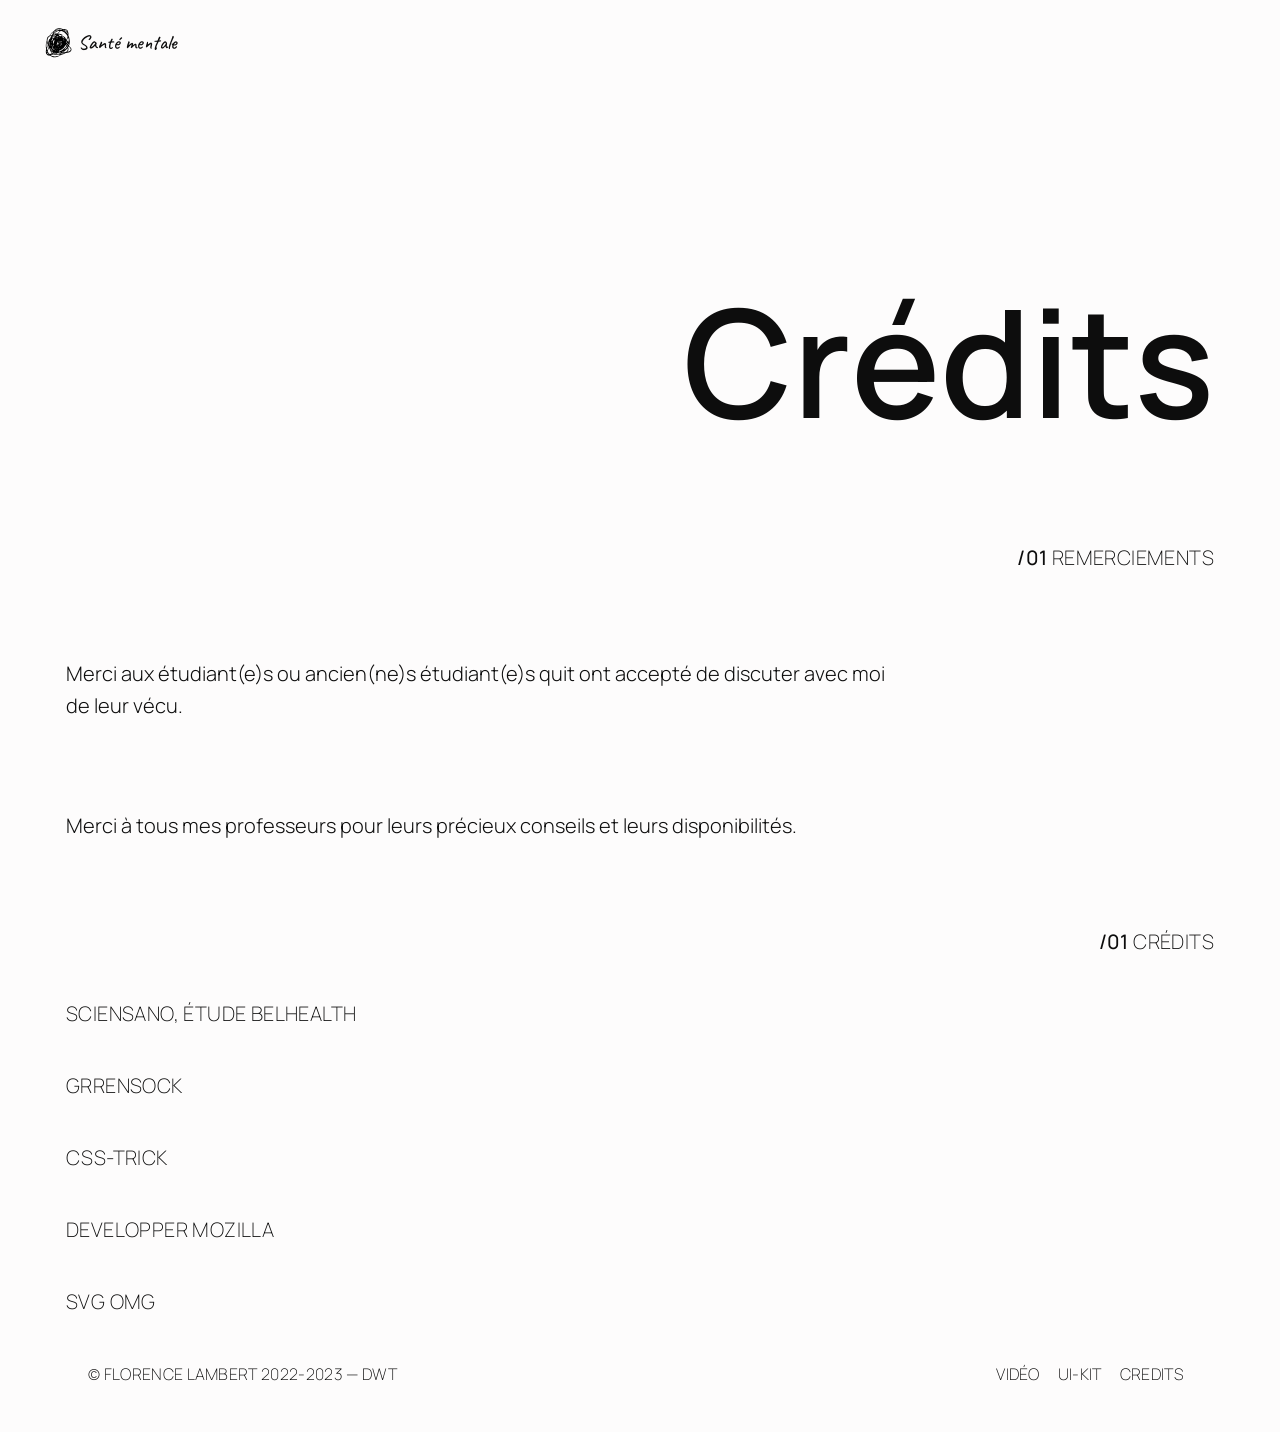
==== src/credits.html @ 5878da1f "credits, video" ====
<!DOCTYPE html>
<html lang="fr">
<head>
  <meta charset="UTF-8">
  <meta http-equiv="X-UA-Compatible" content="IE=edge">
  <meta name="viewport" content="width=device-width, initial-scale=1">

  <meta name="description" content="Site web de présentation des démarches, échanges et réflexions menées par Florence Lambert dans le cadre du TFA dans l'option DWT à la Haute Ecole Albert Jacquart">
  <!-- Meta Partage -->
  <meta property="og:site_name" content="TFA Crédits Santé mentale Florence Lambert">
    <meta property="og:title" content="TFA - Crédits - Santé mentale - Florence Lambert - DWT - HEAJ">
    <meta property="og:description" content="Site web de présentation des démarches, échanges et réflexions menées par Florence Lambert dans le cadre du TFA dans l'option DWT à la Haute Ecole Albert Jacquart">
    <meta property="og:type" content="website">
    <meta property="og:url" content="http://www.florence-lambert.be/projets/tfa/index.html">
    <meta property="og:image" content="http://www.florence-lambert.be/projets/tfa/assets/images/logo.svg">
    <meta property="og:image:width" content="1800">
    <meta property="og:image:height" content="945">

  <title>TFA - Crédits - La santé mentale - Florence Lambert - DWT - HEAJ</title>
   <!-- Favicon -->
  <link rel="icon" type="image/svg" href="https://florence-lambert.be/projets/tfa/assets/images/logo.svg">
  <link rel="stylesheet" href="styles/app.css">
  <script src="scripts/app.js" defer></script>
</head>
<body>
  <nav class="menu">
    <div class="menu__logo">
      <a href="index.html">
        <img class="logo" src="assets/images/logo.svg" alt="logo">
        Santé mentale
      </a>
    </div>
  </nav>
  <main class="main">
    <section class="section section--credits">
      <h1 class="title title--home right">Crédits</h1>
      <h2 class="title title--ui right">
        <span>/01</span> 
        Remerciements
      </h2>
      <p class="txt">Merci aux étudiant(e)s ou ancien(ne)s étudiant(e)s quit ont accepté de discuter avec moi de leur&nbsp;vécu.</p>
      <p class="txt">Merci à tous mes professeurs pour leurs précieux conseils et leurs&nbsp;disponibilités.</p>
      <h2 class="title title--ui right">
        <span>/01</span> 
        Crédits
      </h2>
      <ul>
        <li><a href="https://www.sciensano.be/fr/coin-presse/la-sante-mentale-apres-la-crise-du-covid-19-premieres-conclusions-de-letude-belhealth">Sciensano, étude Belhealth</a></li>
        <li><a href="https://greensock.com/">Grrensock</a></li>
        <li><a href="https://css-tricks.com/">Css-trick</a></li>
        <li><a href="https://developer.mozilla.org/fr/">Developper Mozilla</a></li>
        <li><a href="https://svgomg.net/">SVG OMG</a></li>
      </ul>

      
    </section>
  </main>

  <footer class="footer">
    <ul class="linkList">
      <li class="linkList__el"><a href="video.html">Vidéo</a></li>
      <li class="linkList__el"><a href="ui-kit.html">Ui-Kit</a></li>
      <li class="linkList__el"><a href="credits.html">Credits</a></li>
    </ul>
    <p class="footer__el">© <a href="https://florence-lambert.be/" target="_blank">Florence Lambert</a> 2022-2023 — <a href="http://dwm.re/" target="_blank">DWT</a></p>
  </footer> 
</body>
</html>
---- src/styles/app.css ----
@charset "UTF-8";
/* COLORS */
/* $c-alt: #e41612; */
/* MEDIA QUERIES */
/* TEXTS */
@import url("https://fonts.googleapis.com/css2?family=Caveat:wght@400;500;600;700&family=Manrope:wght@200;300;400;500;600;700&display=swap");
:root {
  --legend: 12px;
  --textlittle: 17px;
  --text: 18px;
  --textbig: 28px;
  --subtitle: 35px;
  --title: 44px;
  --bigtitle: 55px;
  --vbigtitle: 69px;
}

@media (min-width: 1200px) {
  :root {
    --legend: 16px;
    --textlittle: 19px;
    --text: 20px;
    --textbig: 31px;
    --subtitle: 44px;
    --title: 62px;
    --bigtitle: 88px;
    --vbigtitle: 175px;
  }
}
@media (min-width: 1450px) {
  :root {
    --legend: 16px;
    --textlittle: 21px;
    --text: 22px;
    --textbig: 31px;
    --subtitle: 44px;
    --title: 62px;
    --bigtitle: 88px;
    --vbigtitle: 175px;
  }
}
/* COLORS */
/* $c-alt: #e41612; */
/* MEDIA QUERIES */
/* TEXTS */
:root {
  --legend: 12px;
  --textlittle: 17px;
  --text: 18px;
  --textbig: 28px;
  --subtitle: 35px;
  --title: 44px;
  --bigtitle: 55px;
  --vbigtitle: 69px;
}

@media (min-width: 1200px) {
  :root {
    --legend: 16px;
    --textlittle: 19px;
    --text: 20px;
    --textbig: 31px;
    --subtitle: 44px;
    --title: 62px;
    --bigtitle: 88px;
    --vbigtitle: 175px;
  }
}
@media (min-width: 1450px) {
  :root {
    --legend: 16px;
    --textlittle: 21px;
    --text: 22px;
    --textbig: 31px;
    --subtitle: 44px;
    --title: 62px;
    --bigtitle: 88px;
    --vbigtitle: 175px;
  }
}
body {
  font-family: "Manrope", sans-serif;
  font-size: var(--text);
  font-weight: 300;
  line-height: 1.55;
  font-style: normal;
  color: #0D0D0D;
  background-color: #FDFCFC;
}
body a {
  text-decoration: none;
  cursor: pointer;
  color: #0D0D0D;
}

@media (max-width: 363px) {
  .title {
    font-size: 43px;
  }
  .title--big {
    font-size: 50px;
  }
}
@media (max-width: 412px) {
  .title--big .hide-mobile1 {
    display: none;
  }
}
/* Titles */
.title {
  font-size: var(--title);
  font-weight: 600;
  line-height: 1.2;
  margin-bottom: 35px;
  margin-left: -3px;
}
@media (max-width: 366px) {
  .title {
    font-size: 43px;
  }
}
.title--big {
  font-size: var(--bigtitle);
  font-weight: 500;
  line-height: 1.1;
  margin-top: 135px;
  margin-bottom: 54px;
  margin-left: -2px;
}
@media (max-width: 363px) {
  .title--big {
    font-size: 50px;
  }
}
@media (max-width: 412px) {
  .title--big .hide-mobile1 {
    display: none;
  }
}
.title--little {
  font-size: var(--subtitle);
  line-height: 1.3;
  margin-top: 108px;
  margin-bottom: 27px;
  margin-left: -1px;
}
.title span {
  font-weight: 300;
}
.title--home {
  font-size: var(--vbigtitle);
  font-weight: 300;
  line-height: 1.15;
  text-transform: capitalize;
  margin: 72px 0 234px;
  margin-left: -4px;
}
.title--home span {
  font-weight: 600;
  margin-left: 31px;
  grid-row: 2;
}
@media (min-width: 412px) {
  .title--home span {
    margin-left: 74px;
  }
}
@media (min-width: 1024px) {
  .title--home span {
    margin-left: 0px;
  }
}

.section--solution div:last-of-type .title--little:last-of-type {
  font-weight: 300;
}

/* Texts */
.txt {
  max-width: 69ch;
  margin-bottom: 1em;
}
.txt--bold {
  font-weight: 500;
}
.txt--big {
  font-size: 25px;
  font-weight: 400;
  line-height: 1.45;
  text-align: center;
  margin: 0 auto;
  padding: 0 24px;
  margin-top: 90px;
  margin-bottom: 108px;
  max-width: 49ch;
}
.txt--little {
  font-size: var(--textlittle);
  margin-top: 0.5em;
  margin-bottom: 0em;
}
.txt--short {
  max-width: 48ch;
}
.txt--end {
  margin-top: 26px;
}

.author {
  font-size: var(--legend);
  font-style: normal;
  text-align: end;
  margin-top: 1em;
}

/* Citations */
.citation__content {
  font-family: "Caveat", cursive;
  font-size: var(--textbig);
  font-style: normal;
  font-weight: 400;
  line-height: 1.3;
}
@media (min-width: 1200px) {
  .citation__content {
    text-indent: -16px;
  }
}
.citation__legend {
  text-align: end;
}
.citation__author {
  font-size: var(--legend);
  font-style: normal;
}

@media (min-width: 650px) {
  .section--solution .citation, .section--meet .citation {
    text-indent: -16px;
  }
}
@media (min-width: 1200px) {
  .section--solution .citation, .section--meet .citation {
    text-indent: -20px;
  }
}

/* Dt besoins fondamentaux */
.container-fondamental .dt {
  font-size: var(--textbig);
  font-family: "Caveat", cursive;
  font-style: normal;
  font-weight: 400;
  line-height: 1.3;
  margin-top: 0.5em;
}

/* ul context covid et wrapper */
.section--context ul, .section .wrapper ul {
  font-family: "Caveat", cursive;
  font-style: normal;
  font-weight: 400;
  font-size: var(--textbig);
  line-height: 1.3;
}
.section .wrapper ul, .section .wrapper-2 .citation__content {
  font-size: 25px;
}
.section--context ul {
  color: #404040;
  font-weight: 500;
  margin: 126px -24px 0px;
  padding: 0px 24px;
}
.section--context ul li {
  margin-bottom: 54px;
}
.section--context ul li:nth-child(2), .section--context ul li:nth-child(3) {
  width: 50%;
}
@media (min-width: 589px) {
  .section--context ul li:nth-child(2), .section--context ul li:nth-child(3) {
    width: 40%;
  }
}

/* Details */
details {
  font-size: var(--textlittle);
  font-weight: 500;
  z-index: -1;
}
details p {
  font-weight: 300;
  padding-bottom: 1em;
}

/* Need problems count */
.problem {
  font-family: "Caveat", cursive;
  font-style: normal;
  font-weight: 400;
  font-size: var(--text);
  line-height: 1.45;
  text-align: center;
  max-width: 30ch;
}
.problem__text {
  max-width: 30ch;
  pointer-events: none;
}
.problem__count {
  font-size: var(--textbig);
  font-weight: 700;
  pointer-events: none;
}

/*Menu*/
.menu__logo {
  font-family: "Caveat", cursive;
  font-style: normal;
  font-weight: 500;
}
.menu__el {
  font-size: 25px;
  font-weight: 200;
  text-transform: uppercase;
  letter-spacing: 0.02em;
  -webkit-transition: 0.2s;
}
@media (min-width: 540px) {
  .menu__el {
    font-size: 31px;
  }
}
@media (min-width: 1200px) {
  .menu__el {
    font-size: 15px;
  }
}

/*Footer*/
.footer {
  font-size: 17px;
  font-weight: 200;
  text-transform: uppercase;
  letter-spacing: 0.02em;
  display: flex;
  flex-direction: column;
  align-items: center;
  text-align: center;
  padding: 27px 18px;
}
.footer .linkList {
  display: flex;
  margin-bottom: 18px;
}
.footer .linkList__el {
  margin: 0 9px;
  transition: transform 0.2s;
}
.footer .linkList__el:hover {
  color: #404040;
  transform: scale(1.02);
  transition: transform 0.3s;
}
.footer__el a:hover {
  color: black;
}

/* Responsive */
@media (min-width: 540px) {
  .section--context ul {
    margin: 126px -36px 0px;
    padding: 0px 36px;
  }
  .title--home {
    font-size: 86px;
    margin-left: -7px;
  }
}
@media (min-width: 650px) {
  .title--home {
    font-size: 107px;
    margin-bottom: 270px;
  }
  .section--context ul {
    margin: 126px -66px 0px;
    padding: 0px 66px;
  }
}
@media (min-width: 730px) {
  .title--home {
    font-size: 124px;
    margin-left: -8px;
  }
}
@media (min-width: 1024px) {
  .col-2 {
    margin-left: 33px;
  }
  .section--context ul {
    margin: 126px 0px 0px;
    padding: 0px;
  }
  .section--context ul li {
    margin-bottom: 54px;
  }
  .section--context ul li:nth-child(2), .section--context ul li:nth-child(3) {
    width: 100%;
  }
  .section--context ul li:nth-child(1) {
    grid-row: 1;
    margin-bottom: 88px;
  }
  .section--context ul li:nth-child(2) {
    grid-row: 3;
    margin-bottom: 176px;
  }
  .section--context ul li:nth-child(3) {
    grid-row: 2;
    margin-bottom: 44px;
  }
  .section--context ul li:nth-child(4) {
    grid-row: 4;
  }
}
@media (min-width: 1200px) {
  body {
    line-height: 1.6;
  }
  .title {
    margin-bottom: 66px;
    margin-left: -4px;
  }
  .title--home {
    font-size: 150px;
    line-height: 1;
    margin: 88px -10px 198px 0px;
  }
  .title--big {
    margin-bottom: 88px;
    text-indent: -4px;
  }
  .title--little {
    margin-top: 154px;
    margin-bottom: 33px;
    margin-left: -2px;
  }
  .txt {
    margin-left: -1px;
  }
  .txt--big {
    font-size: var(--textbig);
    margin: 0 auto;
  }
  .txt--end {
    margin-top: 88px;
  }
  .col-2 {
    margin-left: 66px;
  }
  .section--context ul {
    font-size: 36px;
    margin: 154px 0px 0px;
    padding: 0px;
  }
  .section--context ul li {
    margin-bottom: 54px;
  }
  .section--context ul li:nth-child(2), .section--context ul li:nth-child(3) {
    width: 100%;
  }
  .section--context ul li:nth-child(1) {
    grid-row: 1;
    margin-bottom: 88px;
  }
  .section--context ul li:nth-child(2) {
    grid-row: 3;
    margin-bottom: 44px;
  }
  .section--context ul li:nth-child(3) {
    grid-row: 2;
    margin-bottom: 176px;
    grid-column-start: 7;
  }
  .section--context ul li:nth-child(4) {
    grid-row: 4;
    margin-bottom: 154px;
  }
  .section .wrapper ul, .section .wrapper-2 .citation__content {
    font-size: var(--textbig);
  }
  details {
    font-size: var(--text);
  }
  details p {
    font-size: var(--textlittle);
  }
  .footer {
    font-size: 16px;
    flex-direction: row;
    justify-content: space-between;
    padding: 44px 88px;
  }
  .footer .linkList {
    margin-bottom: 0;
    order: 2;
  }
}
@media (min-width: 1450px) {
  .menu__el {
    font-size: var(--legend);
  }
  .title--home {
    font-size: var(--vbigtitle);
    margin-left: -11px;
  }
  .section--context ul {
    font-size: 44px;
  }
}
/* COLORS */
/* $c-alt: #e41612; */
/* MEDIA QUERIES */
/* TEXTS */
:root {
  --legend: 12px;
  --textlittle: 17px;
  --text: 18px;
  --textbig: 28px;
  --subtitle: 35px;
  --title: 44px;
  --bigtitle: 55px;
  --vbigtitle: 69px;
}

@media (min-width: 1200px) {
  :root {
    --legend: 16px;
    --textlittle: 19px;
    --text: 20px;
    --textbig: 31px;
    --subtitle: 44px;
    --title: 62px;
    --bigtitle: 88px;
    --vbigtitle: 175px;
  }
}
@media (min-width: 1450px) {
  :root {
    --legend: 16px;
    --textlittle: 21px;
    --text: 22px;
    --textbig: 31px;
    --subtitle: 44px;
    --title: 62px;
    --bigtitle: 88px;
    --vbigtitle: 175px;
  }
}
.section > * {
  grid-column-start: 1;
}

.d-grid-start01 {
  grid-column-start: 1;
}

.d-grid-start02 {
  grid-column-start: 2;
}

.d-grid-start03 {
  grid-column-start: 3;
}

.d-grid-start04 {
  grid-column-start: 4;
}

.d-grid-start05 {
  grid-column-start: 5;
}

.d-grid-start06 {
  grid-column-start: 6;
}

.d-grid-start07 {
  grid-column-start: 7;
}

.d-grid-end03 {
  grid-column-end: 3;
}

.d-grid-end04 {
  grid-column-end: 4;
}

.d-grid-end05 {
  grid-column-end: 5;
}

.d-grid-end06 {
  grid-column-end: 6;
}

.d-grid-end07 {
  grid-column-end: 7;
}

.d-grid-end {
  grid-column-end: -1;
}

@media (min-width: 1024px) {
  .grid {
    display: grid;
    grid-template-columns: 88px 2.2fr 88px 1.81fr 2.71fr 88px 3.2fr;
    grid-column-gap: 33px;
  }
}
/* Special section show */
.d-grid-show-t {
  grid-row-start: 3;
}

.d-grid-show-p {
  grid-row-start: 4;
}

/* Special fondamental needs */
@media (min-width: 800px) {
  .container-fondamental {
    display: grid;
    grid-template-columns: 1fr 1fr 1fr 1fr;
    -moz-column-gap: 2em;
         column-gap: 2em;
  }
  .container-fondamental .t-grid-start02 {
    grid-column-start: 2;
  }
  .container-fondamental .t-grid-start02 {
    grid-column-start: 2;
  }
  .container-fondamental .t-grid-start03 {
    grid-column-start: 3;
  }
  .container-fondamental .t-grid-end03 {
    grid-column-end: 3;
  }
  .container-fondamental .t-grid-end04 {
    grid-column-end: 4;
  }
  .container-fondamental .t-grid-end {
    grid-column-end: -1;
  }
}
@media (min-width: 1200px) {
  .container-fondamental {
    display: grid;
    grid-template-columns: 88px 2.2fr 88px 1.81fr 2.71fr 88px 3.2fr;
    grid-column-gap: 33px;
  }
  .container-fondamental .d-grid-start01 {
    grid-column-start: 1;
  }
  .container-fondamental .d-grid-start04 {
    grid-column-start: 4;
  }
  .container-fondamental .d-grid-start06 {
    grid-column-start: 6;
  }
  .container-fondamental .d-grid-end04 {
    grid-column-end: 4;
  }
  .container-fondamental .d-grid-end06 {
    grid-column-end: 6;
  }
  .container-fondamental .d-grid-end {
    grid-column-end: -1;
  }
}

/* COLORS */
/* $c-alt: #e41612; */
/* MEDIA QUERIES */
/* TEXTS */
:root {
  --legend: 12px;
  --textlittle: 17px;
  --text: 18px;
  --textbig: 28px;
  --subtitle: 35px;
  --title: 44px;
  --bigtitle: 55px;
  --vbigtitle: 69px;
}

@media (min-width: 1200px) {
  :root {
    --legend: 16px;
    --textlittle: 19px;
    --text: 20px;
    --textbig: 31px;
    --subtitle: 44px;
    --title: 62px;
    --bigtitle: 88px;
    --vbigtitle: 175px;
  }
}
@media (min-width: 1450px) {
  :root {
    --legend: 16px;
    --textlittle: 21px;
    --text: 22px;
    --textbig: 31px;
    --subtitle: 44px;
    --title: 62px;
    --bigtitle: 88px;
    --vbigtitle: 175px;
  }
}
/* Draggrable silder */
.wrapper {
  width: 100%;
  margin: 0px -24px;
  padding: 0px 24px;
  overflow: hidden;
  cursor: pointer;
}
.wrapper.dragging {
  cursor: grab;
}
.wrapper .cards {
  display: flex;
  width: -moz-fit-content;
  width: fit-content;
  margin: 27px 0px 54px;
}
.wrapper .cards__el {
  border: 1px solid #8C8C8C;
  border-radius: 26px;
  width: 10em;
  height: -moz-fit-content;
  height: fit-content;
  padding: 24px 24px;
  margin-right: 24px;
}
.wrapper .cards__el:last-child {
  margin-right: 0px;
}
@media (min-width: 540px) {
  .wrapper {
    margin: 0px -36px;
    padding: 0px 36px;
  }
}
@media (min-width: 650px) {
  .wrapper {
    margin: 0px -66px;
    padding: 0px 66px;
  }
}
@media (min-width: 800px) {
  .wrapper {
    margin: 0px -77px;
    padding: 0px 77px;
  }
}
@media (min-width: 1024px) {
  .wrapper .cards {
    margin: 44px 0px 110px;
  }
}
@media (min-width: 1200px) {
  .wrapper {
    margin: 0px -66px;
    padding: 0px 66px;
  }
  .wrapper .cards__el {
    border: 2px solid #8C8C8C;
    border-radius: 30px;
    width: 334px;
    padding: 33px 44px;
    margin-right: 33px;
  }
}
@media (min-width: 1450px) {
  .wrapper {
    margin: 0px -88px;
    padding: 0px 88px;
  }
}
@media (min-width: 1600px) {
  .wrapper {
    margin: 0px -110px;
    padding: 0px 110px;
  }
}
@media (min-width: 1800px) {
  .wrapper {
    margin: 0px -220px;
    padding: 0px 220px;
  }
}

.wrapper-2 {
  width: 100%;
  margin: 0px -24px;
  padding: 0px 24px;
  overflow: hidden;
  cursor: pointer;
}
.wrapper-2.dragging {
  cursor: grab;
}
.wrapper-2__container {
  display: flex;
  width: -moz-fit-content;
  width: fit-content;
  margin: 27px 0px 0px;
}
.wrapper-2__container .citation {
  border: 1px solid #8C8C8C;
  border-radius: 26px;
  width: 14em;
  height: -moz-fit-content;
  height: fit-content;
  padding: 24px 24px;
  margin-right: 24px;
}
.wrapper-2__container .citation:last-child {
  margin-right: 0px;
}
@media (min-width: 540px) {
  .wrapper-2 {
    margin: 0px -36px;
    padding: 0px 36px;
  }
}
@media (min-width: 650px) {
  .wrapper-2 {
    margin: 0px -66px;
    padding: 0px 66px;
  }
}
@media (min-width: 800px) {
  .wrapper-2 {
    margin: 0px -77px;
    padding: 0px 77px;
  }
}
@media (min-width: 1200px) {
  .wrapper-2 {
    margin: 0px -66px;
    padding: 0px 66px;
  }
  .wrapper-2__container {
    margin: 66px 0px 0px;
  }
  .wrapper-2__container .citation {
    border: 2px solid #8C8C8C;
    border-radius: 30px;
    width: 400px;
    padding: 33px 44px;
    margin-right: 33px;
  }
}
@media (min-width: 1450px) {
  .wrapper-2 {
    margin: 0px -88px;
    padding: 0px 88px;
  }
}
@media (min-width: 1600px) {
  .wrapper-2 {
    margin: 0px -110px;
    padding: 0px 110px;
  }
}
@media (min-width: 1800px) {
  .wrapper-2 {
    margin: 0px -220px;
    padding: 0px 220px;
  }
}

/* COLORS */
/* $c-alt: #e41612; */
/* MEDIA QUERIES */
/* TEXTS */
:root {
  --legend: 12px;
  --textlittle: 17px;
  --text: 18px;
  --textbig: 28px;
  --subtitle: 35px;
  --title: 44px;
  --bigtitle: 55px;
  --vbigtitle: 69px;
}

@media (min-width: 1200px) {
  :root {
    --legend: 16px;
    --textlittle: 19px;
    --text: 20px;
    --textbig: 31px;
    --subtitle: 44px;
    --title: 62px;
    --bigtitle: 88px;
    --vbigtitle: 175px;
  }
}
@media (min-width: 1450px) {
  :root {
    --legend: 16px;
    --textlittle: 21px;
    --text: 22px;
    --textbig: 31px;
    --subtitle: 44px;
    --title: 62px;
    --bigtitle: 88px;
    --vbigtitle: 175px;
  }
}
/* Menu anim */
.menu__burger {
  background: none;
  border: none;
  outline: none;
  cursor: pointer;
  padding: 0;
}
.menu__burger span {
  font-size: 0;
}
.menu__burger .burger-open {
  z-index: 54px;
}
.menu__burger .burger-close {
  display: none;
  opacity: 0;
  z-index: 54px;
}

body[data-menu] .burger-open {
  opacity: 0;
  display: none;
}
body[data-menu] .burger-close {
  display: initial;
  opacity: 1;
}

.draw-anim {
  pointer-events: none;
  max-width: none;
  position: absolute;
  z-index: 55;
  top: -6px;
  left: -12px;
  display: block;
  width: calc(100% + 24px);
  height: calc(100% + 12px);
}
.draw-anim path {
  --path-lenght: 367;
  stroke-width: 1px;
  stroke-dasharray: var(--path-lenght);
  stroke-dashoffset: var(--path-lenght);
  transition: stroke-dashoffset 0.5s;
}

.menu__el a {
  position: relative;
}
.menu__el .menu-text {
  position: relative;
}
.menu__el--active .draw-anim path {
  stroke-dashoffset: 0;
  transition: stroke-dashoffset none;
}
.menu__el:hover .draw-anim > * {
  stroke-dashoffset: 0;
  transition: stroke-dashoffset 0.5s;
}

/* Graph */
.section--context figure {
  display: flex;
  flex-direction: column;
  align-items: center;
}
.section--context figure .graph {
  margin: 0 auto;
  margin-top: 54px;
}
@media (min-width: 1024px) {
  .section--context figure .graph {
    margin-top: 88px;
    width: 339px;
    height: 357.08px;
  }
}
.section--context figure .graph .annee2 .depression2, .section--context figure .graph .annee2 .anxiete2 {
  opacity: 0;
}
.section--context figcaption {
  margin-top: 1em;
}
.section--context figcaption .year {
  font-family: "Caveat", cursive;
  font-style: normal;
  font-weight: 700;
  font-size: var(--title);
  line-height: 1.3;
}
.section--context figcaption .year--1 {
  position: relative;
}
.section--context figcaption .year--2 {
  position: absolute;
  opacity: 0;
  top: 0px;
  left: 0px;
}
.section--context .graph-legend {
  margin-top: 3em;
  display: flex;
  gap: 2em;
}
.section--context .anxiety, .section--context .depression {
  display: flex;
}
.section--context .anxiety__legend, .section--context .depression__legend {
  margin-right: 11px;
}

/* Details */
.section--meet ul, .section--feature ul {
  margin-top: 36px;
}
@media (min-width: 1024px) {
  .section--meet ul, .section--feature ul {
    margin-top: 22px;
  }
}
.section--feature details {
  margin-left: 54px;
}
@media (min-width: 650px) {
  .section--feature details {
    margin-right: 63px;
  }
}
@media (min-width: 1024px) {
  .section--feature details {
    margin-left: 0px;
    margin-right: 0px;
  }
}

details {
  border-bottom: 1px solid #BFBFBF;
  max-width: 778px;
}
details summary {
  display: block;
  padding: 18px 0px;
  padding-right: 45px;
  position: relative;
  z-index: 0;
  cursor: pointer;
}
details summary::marker {
  display: none;
  content: "";
}
details summary::after {
  content: url(../assets/images/details_plus.svg);
  position: absolute;
  z-index: -1;
  right: 0px;
  top: 21px;
  transition: transform 0.3s ease-in-out;
}
details[open] summary::after {
  transform: rotate(45deg);
  transition: transform 0.3s ease-in-out;
}
@media (min-width: 1235px) {
  details summary {
    box-sizing: border-box;
    height: 108px;
  }
}
@media (min-width: 1200px) {
  details {
    font-size: var(--text);
    border-bottom: 2px solid #BFBFBF;
  }
  details summary {
    padding: 22px 0px;
    padding-right: 127px;
  }
  details summary::after {
    content: url(../assets/images/details_plus_d.svg);
    right: 29px;
    top: 36px;
    transition: transform 0.3s ease-in-out;
  }
}

@media (min-width: 1200px) {
  .section--feature ul li:nth-child(4) summary, .section--feature ul li:nth-child(5) summary {
    padding: 36px 0px;
  }
}
@media (min-width: 1340px) {
  .section--feature ul li:nth-child(3) summary {
    padding: 36px 0px;
  }
}

/* Needs counters */
.container-problems {
  overflow: hidden;
  margin: 36px -24px 0px;
  padding: 0px 24px;
}
.container-problems .problems {
  display: flex;
  width: -moz-fit-content;
  width: fit-content;
  margin: 72px 0px 18px;
}
.container-problems .problems .problem {
  margin-right: 9px;
}
.container-problems .problems .problem:nth-child(even) .problem__text {
  margin-top: 36px;
}
.container-problems .problems .problem__text {
  width: 30ch;
  position: relative;
}
.container-problems .problems .problem__text .problem__img {
  position: absolute;
  z-index: -1;
}
.container-problems .problems .problem__text .problem__img--4 {
  width: 98px;
  height: 107px;
  top: -22px;
  left: 33%;
}
.container-problems .problems .problem__text .problem__img--5 {
  width: 118px;
  height: 129px;
  top: -33px;
  left: 69px;
}
.container-problems .problems .problem__text .problem__img--6 {
  width: 138px;
  height: 151px;
  top: -42px;
  left: 56px;
}
.container-problems .problems .problem__text .problem__img--7 {
  width: 158px;
  height: 173px;
  top: -54px;
  left: 63px;
}
.container-problems .problems .problem__count {
  margin-top: 1rem;
}
@media (min-width: 540px) {
  .container-problems {
    margin: 36px -36px 0px;
    padding: 0px 36px;
  }
}
@media (min-width: 650px) {
  .container-problems {
    margin: 36px -66px 0px;
    padding: 0px 66px;
  }
}
@media (min-width: 800px) {
  .container-problems {
    margin: 36px -77px 0px;
    padding: 0px 77px;
  }
}
@media (min-width: 1024px) {
  .container-problems {
    margin: 0;
    padding: 0;
    overflow: initial;
  }
  .container-problems .problems {
    width: 100%;
    display: grid;
    margin: 112px 0px 0px;
  }
  .container-problems .problems .problem {
    margin: 0 auto;
  }
  .container-problems .problems .problem__count {
    opacity: 0;
    transition-delay: 0.1s;
  }
  .container-problems .problems .problem:hover .problem__img path {
    opacity: 0.8;
    transition-delay: 0.1s;
  }
  .container-problems .problems .problem:hover .problem__count {
    opacity: 1;
    transition-delay: 0.2s;
  }
  .container-problems .problems .problem--1 {
    margin-top: 0px;
  }
  .container-problems .problems .problem--2 {
    margin-top: 76px;
  }
  .container-problems .problems .problem--3 {
    margin-top: 0px;
  }
  .container-problems .problems .problem--4 {
    margin-top: 188px;
  }
  .container-problems .problems .problem--5 {
    margin-top: 112px;
  }
  .container-problems .problems .problem--6 {
    margin-top: 144px;
  }
  .container-problems .problems .problem--7 {
    margin-top: 146px;
  }
  .container-problems .problems .problem--8 {
    margin-top: 48px;
  }
  .container-problems .problems .problem--9 {
    margin-top: 90px;
  }
  .container-problems .problems .problem__text:nth-child(even) {
    margin-top: 0px;
  }
  .container-problems .problems .problem__text .problem__img--4 {
    width: 98px;
    height: 107px;
    top: -22px;
    left: 33%;
  }
  .container-problems .problems .problem__text .problem__img--5 {
    width: 118px;
    height: 129px;
    top: -33px;
    left: 69px;
  }
  .container-problems .problems .problem__text .problem__img--6 {
    width: 138px;
    height: 151px;
    top: -42px;
    left: 56px;
  }
  .container-problems .problems .problem__text .problem__img--7 {
    width: 158px;
    height: 173px;
    top: -54px;
    left: 63px;
  }
}

/* Needs links */
.problems-links {
  overflow: hidden;
  margin: 3em -24px 4em;
  padding: 0px 24px;
}
.problems-links__el {
  width: 1000px;
}
@media (min-width: 540px) {
  .problems-links {
    margin: 3em -36px 4em;
    padding: 0px 36px;
  }
}
@media (min-width: 650px) {
  .problems-links {
    margin: 3em -66px 4em;
    padding: 0px 66px;
  }
}
@media (min-width: 800px) {
  .problems-links {
    margin: 3em -77px 4em;
    padding: 0px 77px;
  }
}
@media (min-width: 1024px) {
  .problems-links {
    margin: 56px 0px 11px;
    padding: 0;
    overflow: initial;
  }
  .problems-links__el {
    width: 100%;
  }
}

/* Animations */
.esquisse .path {
  stroke-dasharray: 1;
  stroke-dashoffset: 1;
  animation: dash 1.4s cubic-bezier(0.29, 0.04, 0.8, 1) forwards;
  animation-delay: 0.5s;
}

@keyframes dash {
  from {
    stroke-dashoffset: 1;
  }
  to {
    stroke-dashoffset: 0;
  }
}
/* COLORS */
/* $c-alt: #e41612; */
/* MEDIA QUERIES */
/* TEXTS */
:root {
  --legend: 12px;
  --textlittle: 17px;
  --text: 18px;
  --textbig: 28px;
  --subtitle: 35px;
  --title: 44px;
  --bigtitle: 55px;
  --vbigtitle: 69px;
}

@media (min-width: 1200px) {
  :root {
    --legend: 16px;
    --textlittle: 19px;
    --text: 20px;
    --textbig: 31px;
    --subtitle: 44px;
    --title: 62px;
    --bigtitle: 88px;
    --vbigtitle: 175px;
  }
}
@media (min-width: 1450px) {
  :root {
    --legend: 16px;
    --textlittle: 21px;
    --text: 22px;
    --textbig: 31px;
    --subtitle: 44px;
    --title: 62px;
    --bigtitle: 88px;
    --vbigtitle: 175px;
  }
}
.section--polices .title, .section--links .title, .section--credits .title {
  margin: 88px 0px 0px;
  padding: 0px;
}
.section--polices .title span, .section--links .title span, .section--credits .title span {
  margin: 0px;
}
.section--polices .title--home:nth-child(1), .section--links .title--home:nth-child(1), .section--credits .title--home:nth-child(1) {
  font-weight: 600;
  margin-bottom: 110px;
}
.section--polices .title--ui, .section--links .title--ui, .section--credits .title--ui {
  font-size: var(--text);
  font-weight: 200;
  text-transform: uppercase;
  letter-spacing: 0.02em;
  margin-bottom: 44px;
}
.section--polices .title--ui span, .section--links .title--ui span, .section--credits .title--ui span {
  font-weight: 500;
}
.section--polices .legende, .section--links .legende, .section--credits .legende {
  color: #8C8C8C;
  margin: 0px;
  font-size: 14px;
}
@media (min-width: 1024px) {
  .section--polices .legende, .section--links .legende, .section--credits .legende {
    font-size: 16px;
    margin-bottom: 88px;
  }
}
.section--polices .right, .section--links .right, .section--credits .right {
  text-align: right;
}
.section--polices .txt, .section--links .txt, .section--credits .txt {
  font-size: var(--text);
  font-weight: 300;
  margin: 88px 0px 0px;
  padding: 0px;
}
.section--polices .txt--big, .section--links .txt--big, .section--credits .txt--big {
  font-size: 25px;
  font-weight: 400;
  line-height: 1.45;
  text-align: left;
}
.section--polices .txt--bold, .section--links .txt--bold, .section--credits .txt--bold {
  font-weight: 500;
}
.section--polices .txt--little, .section--links .txt--little, .section--credits .txt--little {
  font-size: var(--textlittle);
  margin-top: 0.5em;
  margin-bottom: 0em;
}
.section--polices .author, .section--links .author, .section--credits .author {
  text-align: left;
}
.section--polices .pdvisible, .section--polices .dvisible, .section--polices .dvisible-s, .section--links .pdvisible, .section--links .dvisible, .section--links .dvisible-s, .section--credits .pdvisible, .section--credits .dvisible, .section--credits .dvisible-s {
  display: none;
}
@media (min-width: 1200px) {
  .section--polices .mvisible, .section--links .mvisible, .section--credits .mvisible {
    display: none;
  }
  .section--polices .dvisible, .section--links .dvisible, .section--credits .dvisible {
    display: block;
  }
}
@media (min-width: 1200px) {
  .section--polices .pdvisible, .section--links .pdvisible, .section--credits .pdvisible {
    display: block;
  }
  .section--polices .dvisible-s, .section--links .dvisible-s, .section--credits .dvisible-s {
    display: none;
  }
}
@media (min-width: 1450px) {
  .section--polices .pdvisible, .section--links .pdvisible, .section--credits .pdvisible {
    display: none;
  }
  .section--polices .dvisible-s, .section--links .dvisible-s, .section--credits .dvisible-s {
    display: block;
  }
}
.section--polices .diff-f, .section--links .diff-f, .section--credits .diff-f {
  font-family: "Caveat", cursive;
  font-weight: 400;
  font-style: normal;
  font-weight: 500;
  font-size: var(--text);
  line-height: 1.45;
}
.section--polices .diff-f--big, .section--links .diff-f--big, .section--credits .diff-f--big {
  font-size: var(--textbig);
  line-height: 1.3;
}
.section--polices .diff-f--vbig, .section--links .diff-f--vbig, .section--credits .diff-f--vbig {
  font-size: var(--subtitle);
  line-height: 1.3;
}
.section--polices .menu__el, .section--links .menu__el, .section--credits .menu__el {
  margin-bottom: 54px;
}
@media (min-width: 1024px) {
  .section--polices .menu__el, .section--links .menu__el, .section--credits .menu__el {
    margin-bottom: 88px;
  }
}
.section--polices ul li, .section--links ul li, .section--credits ul li {
  margin-top: 40px;
}
.section--polices ul li a, .section--links ul li a, .section--credits ul li a {
  font-weight: 200;
  text-transform: uppercase;
  letter-spacing: 0.02em;
}
.section--polices ul li a:hover, .section--links ul li a:hover, .section--credits ul li a:hover {
  color: #8C8C8C;
}

/* .section--links{

} */
* {
  margin: 0;
  padding: 0;
}

html {
  scroll-behavior: smooth;
}

ul {
  padding: 0;
  list-style: none;
}

li {
  list-style-type: none;
}

/* NAV */
.logo {
  width: 28px;
}

.menu {
  display: flex;
  padding: 21px 18px;
  justify-content: space-between;
  background-color: rgba(253, 252, 252, 0.85);
  -webkit-backdrop-filter: blur(1px);
          backdrop-filter: blur(1px);
  top: 0;
  left: 0;
  right: 0;
  position: fixed;
  z-index: 40;
}
@media (min-width: 650px) {
  .menu {
    padding: 21px 36px;
  }
}
@media (min-width: 1200px) {
  .menu {
    padding: 26.5px 44px;
  }
}
.menu__logo a {
  display: flex;
  align-items: center;
  gap: 6px;
  transition: transform 0.2s;
}
.menu__logo a:hover {
  color: #404040;
  transform: scale(1.01);
  transition: transform 0.3s;
}
.menu__burger {
  z-index: 51;
}
@media (min-width: 1200px) {
  .menu__burger {
    display: none;
  }
}
.menu__list {
  position: fixed;
  background-color: #FDFCFC;
  line-height: normal;
  width: 100%;
  height: 100vh;
  top: 0;
  left: 100%;
  display: flex;
  flex-direction: column;
  justify-content: center;
  row-gap: 54px;
  z-index: 50;
  transition: transform 0.4s ease-out;
}
@media (min-width: 1200px) {
  .menu__list {
    position: relative;
    background: none;
    width: auto;
    height: auto;
    left: 0;
    flex-direction: initial;
    gap: 33px;
  }
}
@media (min-width: 1450px) {
  .menu__list {
    gap: 44px;
  }
}
.menu__el {
  margin: 0 auto;
}

body[data-menu] .menu__list {
  transform: translateX(-100%);
  transition: transform 0.5s ease-in-out;
}
@media (min-width: 1200px) {
  body[data-menu] .menu__list {
    transform: none;
  }
}

/* body[data-menu] .menu__el{
     transform:translateX(0);
    opacity: 1;
} */
.main {
  margin: 0 24px;
  max-width: 1920px;
}
@media (min-width: 540px) {
  .main {
    margin: 0 36px;
  }
}
@media (min-width: 650px) {
  .main {
    margin: 0 66px;
  }
}
@media (min-width: 800px) {
  .main {
    margin: 0 77px;
  }
}
@media (min-width: 1200px) {
  .main {
    margin: 0 66px;
  }
}
@media (min-width: 1450px) {
  .main {
    margin: 0 88px;
  }
}
@media (min-width: 1600px) {
  .main {
    margin: 0 110px;
  }
}
@media (min-width: 1800px) {
  .main {
    margin: 0 220px;
  }
}
@media (min-width: 1921px) {
  .main {
    padding: 0 220px;
    margin: 0 auto;
  }
}

/* margin section + col 2 margin + margin citation */
.section {
  padding-top: 99px;
}
.section--context {
  padding-top: 72px;
}
.section--meet .citation {
  margin-top: 45px;
}
.section--solution div:last-of-type ul {
  padding-left: 20px;
}
.section--solution div:last-of-type ul li {
  list-style-type: none;
  position: relative;
  z-index: -1;
}
.section--solution div:last-of-type ul li::before {
  position: absolute;
  content: "—";
  text-indent: -18px;
}
.section--conclusion .citation {
  margin: 45px 0px;
}
@media (min-width: 650px) {
  .section--solution div:last-of-type ul {
    padding-left: 0px;
  }
}
@media (min-width: 1024px) {
  .section--meet div:last-of-type, .section--solution div:last-of-type {
    margin-top: 162px;
  }
  .section--meet div:last-of-type {
    margin-top: 360px;
  }
  .section--conclusion .citation {
    margin: 45px 2em 0px 2em;
  }
}
@media (min-width: 1200px) {
  .section {
    padding-top: 198px;
  }
  .section--context {
    padding-top: 88.19px;
  }
  .section--meet div:last-of-type, .section--solution div:last-of-type {
    margin-top: 187px;
  }
  .section--meet div:last-of-type {
    margin-top: 387px;
  }
  .section--meet .citation {
    margin: 44px 0px 0px;
  }
  .section--solution div:last-of-type ul li::before {
    text-indent: -25px;
  }
  .section--conclusion .citation {
    margin: 106px 2em 0px 2em;
  }
}

.section--solution .txt--end:last-of-type, .section--conclusion .txt--end {
  margin-top: 45px;
}
@media (min-width: 1200px) {
  .section--solution .txt--end:last-of-type, .section--conclusion .txt--end {
    margin-top: 144px;
  }
}

.section--conclusion .txt--big {
  position: relative;
  max-width: none;
  text-align: right;
  padding: 0px;
  margin: 45px 0px 72px;
}
@media (min-width: 1200px) {
  .section--conclusion .txt--big {
    margin: 88px 0px;
  }
}

/* IMG, SVG */
.section--context .title--home span {
  width: -moz-fit-content;
  width: fit-content;
  position: relative;
  z-index: -1;
}
.section--context .esquisse {
  position: absolute;
  bottom: -99px;
  right: 7px;
  width: 260.82px;
  height: 106.21px;
}
@media (min-width: 540px) {
  .section--context .esquisse {
    bottom: -123px;
    right: 13px;
    width: 316.21px;
    height: 128.21px;
  }
}
@media (min-width: 650px) {
  .section--context .esquisse {
    bottom: -155px;
    right: 14px;
    width: 399.37px;
    height: 161.93px;
  }
}
@media (min-width: 1200px) {
  .section--context .esquisse {
    bottom: -182px;
    right: 88px;
    width: 414.37px;
    height: 169.93px;
  }
}
@media (min-width: 1450px) {
  .section--context .esquisse {
    bottom: -244px;
    right: 84px;
    width: 538.94px;
    height: 218.52px;
  }
}
.section--context ul {
  background-image: url(../assets/images/logo.svg);
  background-repeat: no-repeat;
  background-size: 258px;
  background-position: right -85px top 46px;
}
@media (min-width: 540px) {
  .section--context ul {
    background-size: 303px;
    background-position: right -85px top 27px;
  }
}
@media (min-width: 650px) {
  .section--context ul {
    background-size: 362px;
    background-position: right 1px top -6px;
  }
}
@media (min-width: 780px) {
  .section--context ul {
    background-size: 303px;
    background-position: right 66px top 6px;
  }
}
@media (min-width: 800px) {
  .section--context ul {
    background-size: 303px;
    background-position: right 66px top 6px;
  }
}
@media (min-width: 850px) {
  .section--context ul {
    background-size: 303px;
    background-position: right 66px top -11px;
  }
}
@media (min-width: 1024px) {
  .section--context ul {
    background-size: 370px;
    background-position: center;
  }
}
@media (min-width: 1200px) {
  .section--context ul {
    background-size: 470px;
    background-position: center;
  }
}

.phone {
  width: 81.5%;
  max-width: 316.58px;
  display: flex;
  margin: 45px auto;
}

.container-fondamental {
  margin-top: 27px;
}
.container-fondamental div {
  background-image: url(../assets/images/logo_grey.svg);
  background-repeat: no-repeat;
  background-size: 150px;
  background-position: center;
  max-width: 345px;
  margin: 0 auto;
  margin-bottom: 1.5em;
  min-height: 186.66px;
}
@media (min-width: 412px) {
  .container-fondamental div {
    background-size: 140px;
    background-position: center;
  }
}
@media (min-width: 800px) {
  .container-fondamental div {
    background-size: 140px;
    background-position: center;
    max-width: none;
  }
}
@media (min-width: 1024px) {
  .container-fondamental div {
    background-size: 140px;
    background-position: top;
    min-height: 152px;
  }
}
@media (min-width: 1200px) {
  .container-fondamental {
    margin-top: 50.5px;
  }
  .container-fondamental div {
    background-size: 140px;
    background-position: center;
  }
}
@media (min-width: 1450px) {
  .container-fondamental {
    margin-top: 50.5px;
  }
  .container-fondamental div {
    background-size: 200px;
    min-height: auto;
  }
}

.section--feature ul li {
  position: relative;
}
.section--feature ul li summary:before {
  background-repeat: no-repeat;
  position: absolute;
  z-index: -1;
  left: -54px;
  top: 22px;
}
.section--feature ul li:nth-child(1) summary::before {
  content: "";
  background-image: url(../assets/images/icon_localisation_m.svg);
  width: 28px;
  height: 42px;
}
.section--feature ul li:nth-child(2) summary::before {
  content: "";
  background-image: url(../assets/images/icon_pro_m.svg);
  width: 40px;
  height: 36px;
}
.section--feature ul li:nth-child(3) summary::before {
  content: "";
  background-image: url(../assets/images/icon_therapy_m.svg);
  width: 31px;
  height: 37px;
}
.section--feature ul li:nth-child(4) summary::before {
  content: "";
  background-image: url(../assets/images/icon_log_m.svg);
  width: 35px;
  height: 29px;
  top: 18px;
}
.section--feature ul li:nth-child(5) summary::before {
  content: "";
  background-image: url(../assets/images/icon_like_m.svg);
  width: 28px;
  height: 28px;
  top: 18px;
}
@media (min-width: 1200px) {
  .section--feature ul li summary::before {
    left: -88px;
  }
  .section--feature ul li:nth-child(1) summary::before {
    content: "";
    background-image: url(../assets/images/icon_localisation.svg);
    width: 59px;
    height: 74px;
    top: 20px;
  }
  .section--feature ul li:nth-child(2) summary::before {
    content: "";
    background-image: url(../assets/images/icon_pro.svg);
    width: 70px;
    height: 68px;
    top: 24px;
  }
  .section--feature ul li:nth-child(3) summary::before {
    content: "";
    background-image: url(../assets/images/icon_therapy.svg);
    width: 61px;
    height: 70px;
    top: 24px;
  }
  .section--feature ul li:nth-child(4) summary::before {
    content: "";
    background-image: url(../assets/images/icon_log.svg);
    width: 68px;
    height: 57px;
    top: 25px;
  }
  .section--feature ul li:nth-child(5) summary::before {
    content: "";
    background-image: url(../assets/images/icon_like.svg);
    width: 54px;
    height: 51px;
    top: 30px;
  }
}

.line-end {
  position: absolute;
  z-index: -1;
  display: none;
}
@media (min-width: 370px) {
  .line-end--m {
    display: initial;
    width: 175px;
    height: 52px;
    right: 123px;
    top: -38px;
  }
}
@media (min-width: 800px) {
  .line-end {
    display: none;
  }
}
@media (min-width: 800px) {
  .line-end--t4 {
    display: initial;
    width: 242px;
    height: 52px;
    right: 123px;
    top: -38px;
  }
}
@media (min-width: 1024px) {
  .line-end--t4 {
    display: none;
  }
}
@media (min-width: 1024px) {
  .line-end--l {
    display: initial;
    width: 526px;
    height: 84px;
    right: 123px;
    top: -62px;
  }
}
@media (min-width: 1024px) {
  .line-end--l {
    right: 145px;
    top: -62px;
  }
}
@media (min-width: 1500px) {
  .line-end--l {
    display: none;
  }
}
@media (min-width: 1500px) {
  .line-end--d2 {
    display: initial;
    width: 452px;
    height: 134px;
    right: 144px;
    top: -107px;
  }
}

/* SCROLLBAR */
::-webkit-scrollbar {
  width: 10px;
  height: 10px;
}

::-webkit-scrollbar-track {
  border-radius: 10px;
}

::-webkit-scrollbar-thumb {
  background: #BFBFBF;
  border-radius: 10px;
}

::-webkit-scrollbar-thumb:hover {
  border: 0.5px solid #8C8C8C;
}/*# sourceMappingURL=app.css.map */
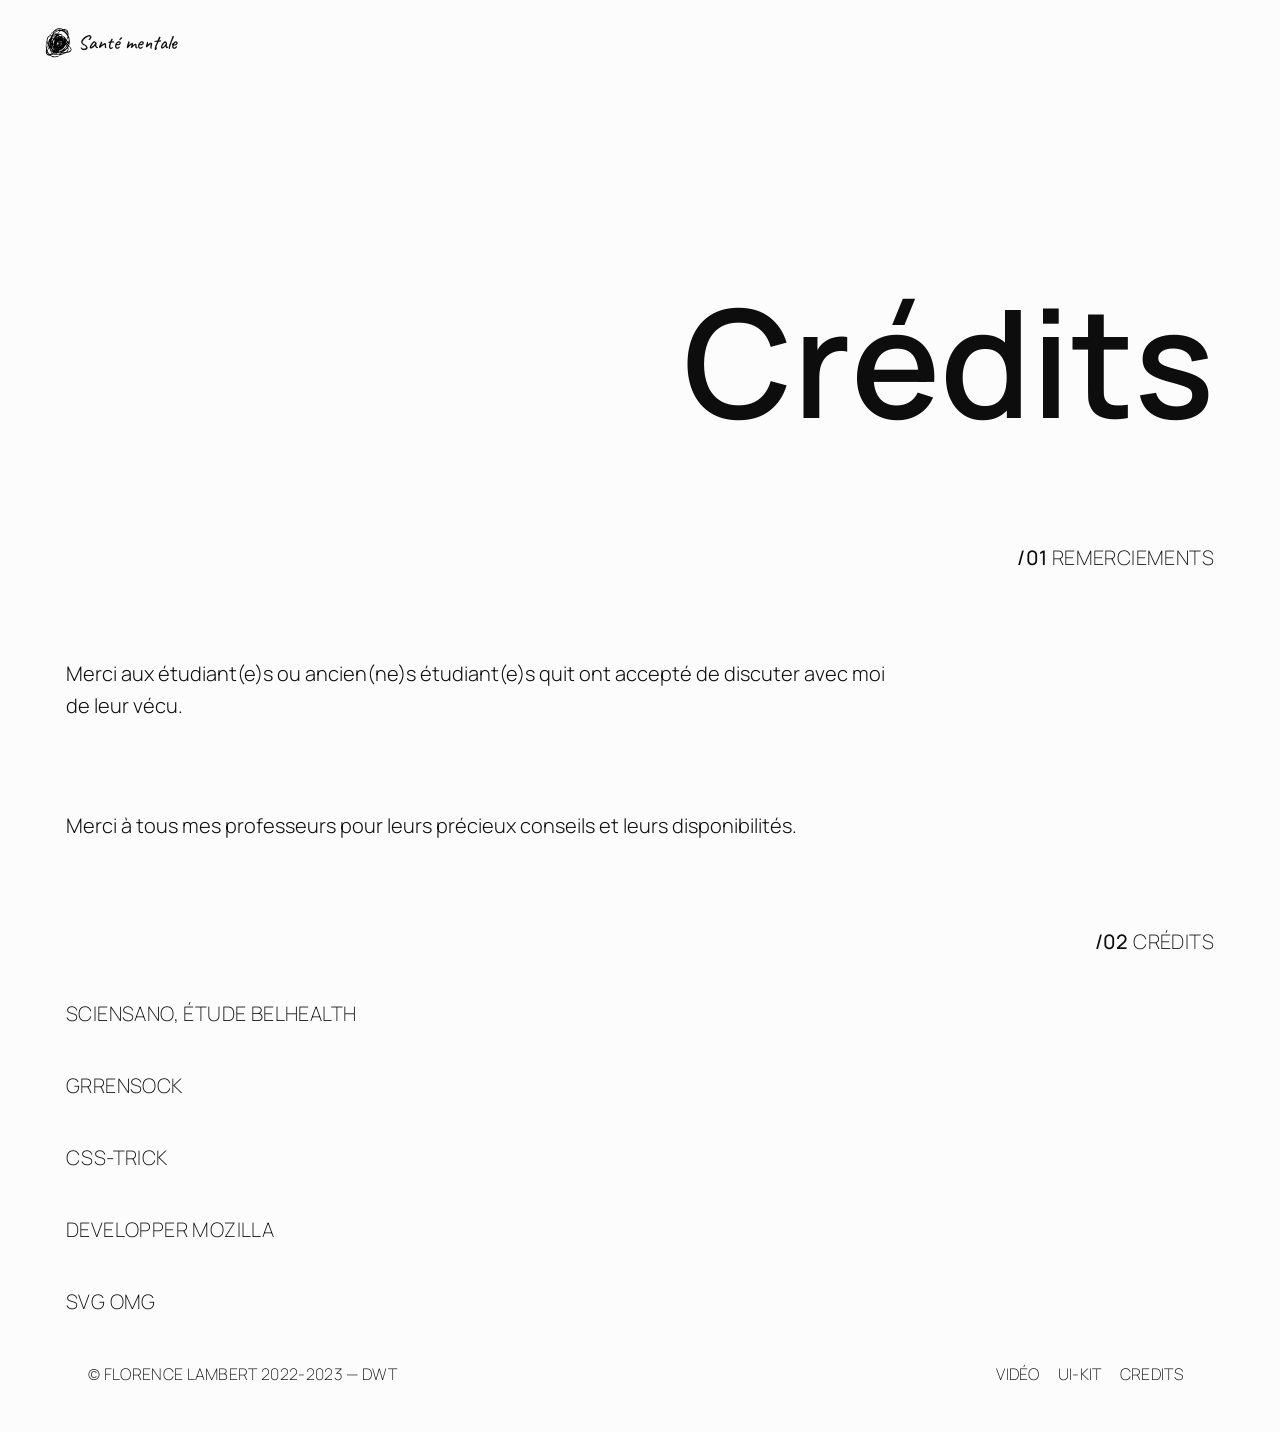
==== commit a0eb0189: "video" ====
--- a/src/credits.html
+++ b/src/credits.html
@@ -41,7 +41,7 @@
       <p class="txt">Merci aux étudiant(e)s ou ancien(ne)s étudiant(e)s quit ont accepté de discuter avec moi de leur&nbsp;vécu.</p>
       <p class="txt">Merci à tous mes professeurs pour leurs précieux conseils et leurs&nbsp;disponibilités.</p>
       <h2 class="title title--ui right">
-        <span>/01</span> 
+        <span>/02</span> 
         Crédits
       </h2>
       <ul>
--- a/src/styles/app.css
+++ b/src/styles/app.css
@@ -1093,6 +1093,19 @@
   transform: rotate(45deg);
   transition: transform 0.3s ease-in-out;
 }
+details[open] summary ~ * {
+  animation: sweep 0.1s ease-in-out;
+}
+@keyframes sweep {
+  0% {
+    opacity: 0;
+    margin-top: -10px;
+  }
+  100% {
+    opacity: 1;
+    margin-top: 0px;
+  }
+}
 @media (min-width: 1235px) {
   details summary {
     box-sizing: border-box;
@@ -1373,92 +1386,92 @@
     --vbigtitle: 175px;
   }
 }
-.section--polices .title, .section--links .title, .section--credits .title {
+.section--polices .title, .section--links .title, .section--credits .title, .section--video .title {
   margin: 88px 0px 0px;
   padding: 0px;
 }
-.section--polices .title span, .section--links .title span, .section--credits .title span {
+.section--polices .title span, .section--links .title span, .section--credits .title span, .section--video .title span {
   margin: 0px;
 }
-.section--polices .title--home:nth-child(1), .section--links .title--home:nth-child(1), .section--credits .title--home:nth-child(1) {
+.section--polices .title--home:nth-child(1), .section--links .title--home:nth-child(1), .section--credits .title--home:nth-child(1), .section--video .title--home:nth-child(1) {
   font-weight: 600;
   margin-bottom: 110px;
 }
-.section--polices .title--ui, .section--links .title--ui, .section--credits .title--ui {
+.section--polices .title--ui, .section--links .title--ui, .section--credits .title--ui, .section--video .title--ui {
   font-size: var(--text);
   font-weight: 200;
   text-transform: uppercase;
   letter-spacing: 0.02em;
   margin-bottom: 44px;
 }
-.section--polices .title--ui span, .section--links .title--ui span, .section--credits .title--ui span {
+.section--polices .title--ui span, .section--links .title--ui span, .section--credits .title--ui span, .section--video .title--ui span {
   font-weight: 500;
 }
-.section--polices .legende, .section--links .legende, .section--credits .legende {
+.section--polices .legende, .section--links .legende, .section--credits .legende, .section--video .legende {
   color: #8C8C8C;
   margin: 0px;
   font-size: 14px;
 }
 @media (min-width: 1024px) {
-  .section--polices .legende, .section--links .legende, .section--credits .legende {
+  .section--polices .legende, .section--links .legende, .section--credits .legende, .section--video .legende {
     font-size: 16px;
     margin-bottom: 88px;
   }
 }
-.section--polices .right, .section--links .right, .section--credits .right {
+.section--polices .right, .section--links .right, .section--credits .right, .section--video .right {
   text-align: right;
 }
-.section--polices .txt, .section--links .txt, .section--credits .txt {
+.section--polices .txt, .section--links .txt, .section--credits .txt, .section--video .txt {
   font-size: var(--text);
   font-weight: 300;
   margin: 88px 0px 0px;
   padding: 0px;
 }
-.section--polices .txt--big, .section--links .txt--big, .section--credits .txt--big {
+.section--polices .txt--big, .section--links .txt--big, .section--credits .txt--big, .section--video .txt--big {
   font-size: 25px;
   font-weight: 400;
   line-height: 1.45;
   text-align: left;
 }
-.section--polices .txt--bold, .section--links .txt--bold, .section--credits .txt--bold {
+.section--polices .txt--bold, .section--links .txt--bold, .section--credits .txt--bold, .section--video .txt--bold {
   font-weight: 500;
 }
-.section--polices .txt--little, .section--links .txt--little, .section--credits .txt--little {
+.section--polices .txt--little, .section--links .txt--little, .section--credits .txt--little, .section--video .txt--little {
   font-size: var(--textlittle);
   margin-top: 0.5em;
   margin-bottom: 0em;
 }
-.section--polices .author, .section--links .author, .section--credits .author {
+.section--polices .author, .section--links .author, .section--credits .author, .section--video .author {
   text-align: left;
 }
-.section--polices .pdvisible, .section--polices .dvisible, .section--polices .dvisible-s, .section--links .pdvisible, .section--links .dvisible, .section--links .dvisible-s, .section--credits .pdvisible, .section--credits .dvisible, .section--credits .dvisible-s {
+.section--polices .pdvisible, .section--polices .dvisible, .section--polices .dvisible-s, .section--links .pdvisible, .section--links .dvisible, .section--links .dvisible-s, .section--credits .pdvisible, .section--credits .dvisible, .section--credits .dvisible-s, .section--video .pdvisible, .section--video .dvisible, .section--video .dvisible-s {
   display: none;
 }
 @media (min-width: 1200px) {
-  .section--polices .mvisible, .section--links .mvisible, .section--credits .mvisible {
+  .section--polices .mvisible, .section--links .mvisible, .section--credits .mvisible, .section--video .mvisible {
     display: none;
   }
-  .section--polices .dvisible, .section--links .dvisible, .section--credits .dvisible {
+  .section--polices .dvisible, .section--links .dvisible, .section--credits .dvisible, .section--video .dvisible {
     display: block;
   }
 }
 @media (min-width: 1200px) {
-  .section--polices .pdvisible, .section--links .pdvisible, .section--credits .pdvisible {
+  .section--polices .pdvisible, .section--links .pdvisible, .section--credits .pdvisible, .section--video .pdvisible {
     display: block;
   }
-  .section--polices .dvisible-s, .section--links .dvisible-s, .section--credits .dvisible-s {
+  .section--polices .dvisible-s, .section--links .dvisible-s, .section--credits .dvisible-s, .section--video .dvisible-s {
     display: none;
   }
 }
 @media (min-width: 1450px) {
-  .section--polices .pdvisible, .section--links .pdvisible, .section--credits .pdvisible {
+  .section--polices .pdvisible, .section--links .pdvisible, .section--credits .pdvisible, .section--video .pdvisible {
     display: none;
   }
-  .section--polices .dvisible-s, .section--links .dvisible-s, .section--credits .dvisible-s {
+  .section--polices .dvisible-s, .section--links .dvisible-s, .section--credits .dvisible-s, .section--video .dvisible-s {
     display: block;
   }
 }
-.section--polices .diff-f, .section--links .diff-f, .section--credits .diff-f {
+.section--polices .diff-f, .section--links .diff-f, .section--credits .diff-f, .section--video .diff-f {
   font-family: "Caveat", cursive;
   font-weight: 400;
   font-style: normal;
@@ -1466,32 +1479,40 @@
   font-size: var(--text);
   line-height: 1.45;
 }
-.section--polices .diff-f--big, .section--links .diff-f--big, .section--credits .diff-f--big {
+.section--polices .diff-f--big, .section--links .diff-f--big, .section--credits .diff-f--big, .section--video .diff-f--big {
   font-size: var(--textbig);
   line-height: 1.3;
 }
-.section--polices .diff-f--vbig, .section--links .diff-f--vbig, .section--credits .diff-f--vbig {
+.section--polices .diff-f--vbig, .section--links .diff-f--vbig, .section--credits .diff-f--vbig, .section--video .diff-f--vbig {
   font-size: var(--subtitle);
   line-height: 1.3;
 }
-.section--polices .menu__el, .section--links .menu__el, .section--credits .menu__el {
+.section--polices .menu__el, .section--links .menu__el, .section--credits .menu__el, .section--video .menu__el {
   margin-bottom: 54px;
 }
 @media (min-width: 1024px) {
-  .section--polices .menu__el, .section--links .menu__el, .section--credits .menu__el {
+  .section--polices .menu__el, .section--links .menu__el, .section--credits .menu__el, .section--video .menu__el {
     margin-bottom: 88px;
   }
 }
-.section--polices ul li, .section--links ul li, .section--credits ul li {
+.section--polices ul li, .section--links ul li, .section--credits ul li, .section--video ul li {
   margin-top: 40px;
 }
-.section--polices ul li a, .section--links ul li a, .section--credits ul li a {
+.section--polices ul li a, .section--links ul li a, .section--credits ul li a, .section--video ul li a {
   font-weight: 200;
   text-transform: uppercase;
   letter-spacing: 0.02em;
 }
-.section--polices ul li a:hover, .section--links ul li a:hover, .section--credits ul li a:hover {
+.section--polices ul li a:hover, .section--links ul li a:hover, .section--credits ul li a:hover, .section--video ul li a:hover {
   color: #8C8C8C;
+}
+.section--polices .video-container, .section--links .video-container, .section--credits .video-container, .section--video .video-container {
+  margin: 0 auto;
+  width: -moz-fit-content;
+  width: fit-content;
+}
+.section--polices .video-container iframe, .section--links .video-container iframe, .section--credits .video-container iframe, .section--video .video-container iframe {
+  border: none;
 }
 
 /* .section--links{
